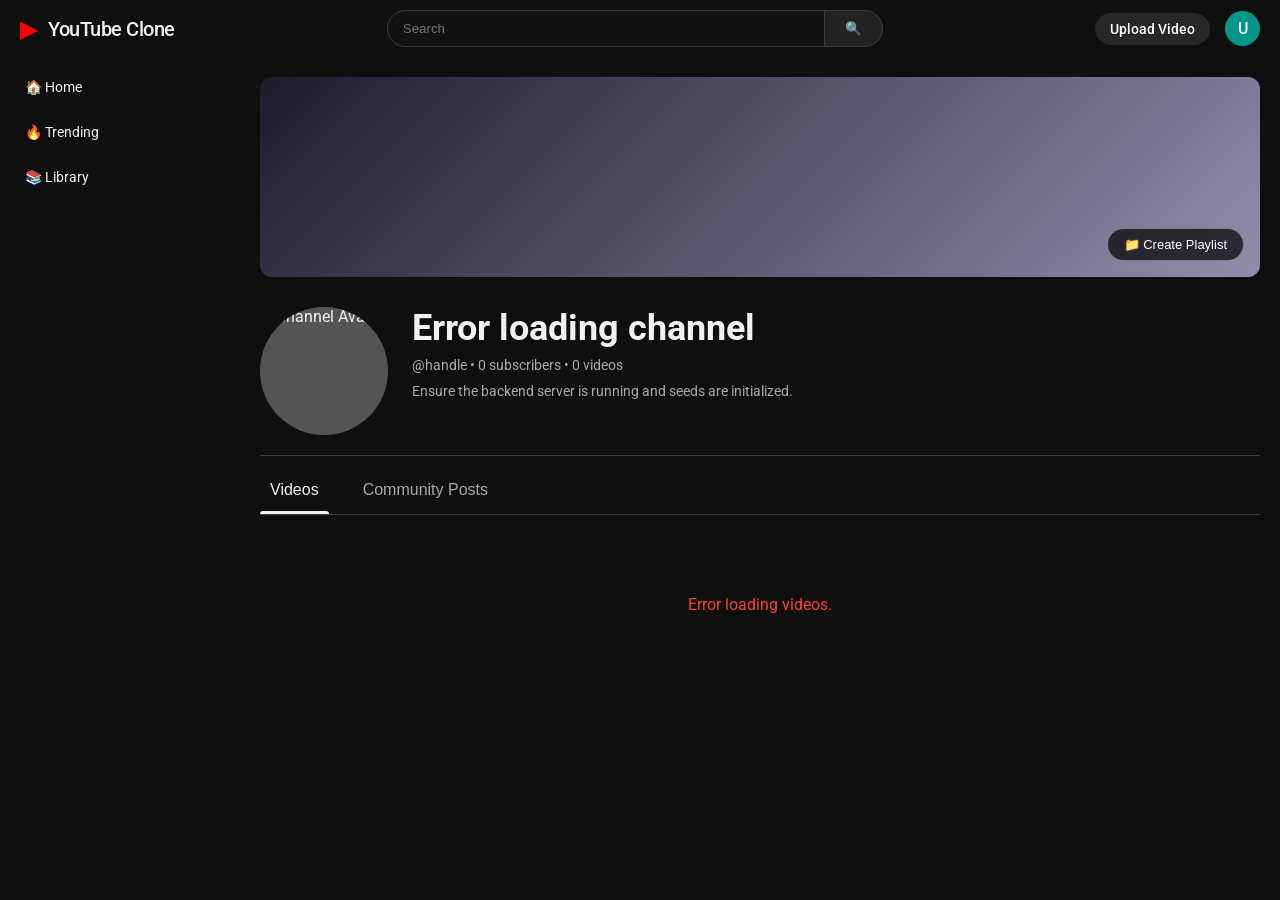
==== BackendV2/frontend/channel.html @ d5e2bbaf "Frontend channel" ====
<!DOCTYPE html>
<html lang="en">
<head>
    <meta charset="UTF-8">
    <meta name="viewport" content="width=device-width, initial-scale=1.0">
    <title>YouTube Clone - Channel</title>
    <link rel="stylesheet" href="styles.css">
    <link href="https://fonts.googleapis.com/css2?family=Roboto:wght@400;500;700&display=swap" rel="stylesheet">
</head>
<body>
    <header class="navbar">
        <div class="logo" style="cursor: pointer;" onclick="window.location.href='index.html'">
            <span class="logo-icon">▶</span>
            <h1>YouTube Clone</h1>
        </div>
        <div class="search-bar">
            <input type="text" placeholder="Search">
            <button>🔍</button>
        </div>
        <div class="user-actions">
            <a href="upload.html" class="btn btn-upload">Upload Video</a>
            <div class="avatar" style="cursor: pointer;" id="header-avatar">U</div>
        </div>
    </header>
    
    <main class="content">
        <div class="sidebar">
            <a href="index.html" class="sidebar-item">🏠 Home</a>
            <a href="#" class="sidebar-item">🔥 Trending</a>
            <a href="#" class="sidebar-item">📚 Library</a>
        </div>
        
        <div class="channel-container">
            <!-- Channel Banner -->
            <div class="channel-banner" id="channel-banner" style="position: relative;">
                <!-- Populated dynamically or placeholder banner -->
                <div style="width: 100%; height: 100%; background: linear-gradient(135deg, #1f1c2c, #928dab);"></div>
                <button class="btn btn-create-playlist" onclick="openCreateChannelPlaylistDirectly()" style="position: absolute; bottom: 16px; right: 16px; background-color: rgba(0, 0, 0, 0.7); color: white; border: 1px solid rgba(255,255,255,0.4); padding: 8px 16px; border-radius: 20px; font-weight: 500; cursor: pointer; display: flex; align-items: center; gap: 6px; font-size: 13px;">📁 Create Playlist</button>
            </div>
            
            <!-- Channel Profile Info -->
            <div class="channel-header">
                <img src="https://ui-avatars.com/api/?name=Channel&background=random" alt="Channel Avatar" class="channel-large-avatar" id="channel-avatar">
                <div class="channel-details-info">
                    <h1 class="channel-title" id="channel-title">Loading Channel...</h1>
                    <div class="channel-meta-stats" id="channel-stats">@handle • 0 subscribers • 0 videos</div>
                    <div class="channel-description-text" id="channel-desc">Loading channel description...</div>
                    <a href="#" class="channel-link" id="channel-link" target="_blank"></a>
                </div>
            </div>
            
            <!-- Tabbed Navigation -->
            <div class="channel-tabs">
                <button class="tab-btn active" data-tab="videos">Videos</button>
                <button class="tab-btn" data-tab="posts">Community Posts</button>
            </div>
            
            <!-- Tab Contents -->
            <div id="videos" class="tab-pane active">
                <div class="video-grid" id="channel-video-grid" style="padding: 0;">
                    <div class="loading">Loading videos...</div>
                </div>
            </div>
            
            <div id="posts" class="tab-pane">
                <div class="posts-list" id="channel-posts-list">
                    <div class="loading">Loading posts...</div>
                </div>
            </div>
        </div>
    </main>

    <script src="app.js?v=5"></script>
    <script>
        document.addEventListener('DOMContentLoaded', () => {
            // Get channel ID from URL query parameters
            const urlParams = new URLSearchParams(window.location.search);
            const channelId = urlParams.get('id') || TEST_CHANNEL_ID;
            
            // Fetch channel metadata
            fetchChannelAbout(channelId);
            
            // Fetch channel videos
            fetchChannelVideos(channelId);
            
            // Fetch channel posts
            fetchChannelPosts(channelId);
            
            // Wire up tab switching
            setupTabs();
            
            // Wire up user header avatar click
            const headerAvatar = document.getElementById('header-avatar');
            if (headerAvatar) {
                headerAvatar.addEventListener('click', () => {
                    window.location.href = `channel.html?id=${TEST_CHANNEL_ID}`;
                });
            }
        });

        function setupTabs() {
            const tabs = document.querySelectorAll('.tab-btn');
            tabs.forEach(tab => {
                tab.addEventListener('click', () => {
                    // Remove active from all tabs
                    tabs.forEach(t => t.classList.remove('active'));
                    // Add active to clicked tab
                    tab.classList.add('active');
                    
                    // Hide all tab panes
                    const panes = document.querySelectorAll('.tab-pane');
                    panes.forEach(p => p.classList.remove('active'));
                    
                    // Show target pane
                    const targetPaneId = tab.getAttribute('data-tab');
                    const targetPane = document.getElementById(targetPaneId);
                    if (targetPane) {
                        targetPane.classList.add('active');
                    }
                });
            });
        }
    </script>
</body>
</html>
---- BackendV2/frontend/styles.css ----
:root {
    --bg-color: #0f0f0f;
    --card-bg: #212121;
    --text-primary: #f1f1f1;
    --text-secondary: #aaaaaa;
    --accent: #ff0000;
    --accent-hover: #cc0000;
    --border: #3d3d3d;
}

* {
    box-sizing: border-box;
    margin: 0;
    padding: 0;
}

body {
    font-family: 'Roboto', sans-serif;
    background-color: var(--bg-color);
    color: var(--text-primary);
}

/* Navbar */
.navbar {
    display: flex;
    justify-content: space-between;
    align-items: center;
    padding: 10px 20px;
    background-color: var(--bg-color);
    position: sticky;
    top: 0;
    z-index: 100;
}

.logo {
    display: flex;
    align-items: center;
    gap: 10px;
}

.logo-icon {
    color: var(--accent);
    font-size: 24px;
}

.logo h1 {
    font-size: 20px;
    font-weight: 500;
    letter-spacing: -0.5px;
}

.search-bar {
    display: flex;
    width: 40%;
}

.search-bar input {
    width: 100%;
    padding: 10px 15px;
    border: 1px solid var(--border);
    border-radius: 20px 0 0 20px;
    background-color: #121212;
    color: white;
    outline: none;
}

.search-bar input:focus {
    border-color: #1c62b9;
}

.search-bar button {
    padding: 10px 20px;
    border: 1px solid var(--border);
    border-left: none;
    border-radius: 0 20px 20px 0;
    background-color: #222222;
    color: white;
    cursor: pointer;
}

.user-actions {
    display: flex;
    align-items: center;
    gap: 15px;
}

.btn {
    padding: 8px 15px;
    border-radius: 18px;
    text-decoration: none;
    font-weight: 500;
    cursor: pointer;
    border: none;
    font-size: 14px;
}

.btn-upload {
    background-color: #272727;
    color: white;
    transition: background-color 0.2s;
}

.btn-upload:hover {
    background-color: #3f3f3f;
}

.btn-primary {
    background-color: #3ea6ff;
    color: #0f0f0f;
    font-weight: 500;
}

.btn-primary:hover {
    background-color: #65b8ff;
}

.avatar {
    width: 35px;
    height: 35px;
    border-radius: 50%;
    background-color: #009688;
    display: flex;
    justify-content: center;
    align-items: center;
    font-weight: 500;
}

/* Main Layout */
.content {
    display: flex;
}

.sidebar {
    width: 240px;
    padding: 10px;
    height: calc(100vh - 60px);
    position: sticky;
    top: 60px;
}

.sidebar-item {
    display: block;
    padding: 12px 15px;
    color: var(--text-primary);
    text-decoration: none;
    border-radius: 10px;
    margin-bottom: 5px;
    font-size: 14px;
}

.sidebar-item:hover, .sidebar-item.active {
    background-color: #272727;
}

/* Video Grid */
.video-grid {
    flex: 1;
    padding: 20px;
    display: grid;
    grid-template-columns: repeat(auto-fill, minmax(300px, 1fr));
    gap: 20px;
    row-gap: 40px;
}

.video-card {
    display: flex;
    flex-direction: column;
    gap: 10px;
    cursor: pointer;
}

.thumbnail-container {
    position: relative;
    width: 100%;
    padding-top: 56.25%; /* 16:9 Aspect Ratio */
    background-color: var(--card-bg);
    border-radius: 12px;
    overflow: hidden;
}

.thumbnail {
    position: absolute;
    top: 0;
    left: 0;
    width: 100%;
    height: 100%;
    object-fit: cover;
    transition: transform 0.2s;
}

.video-card:hover .thumbnail {
    transform: scale(1.02);
}

.video-duration {
    position: absolute;
    bottom: 5px;
    right: 5px;
    background-color: rgba(0, 0, 0, 0.8);
    color: white;
    padding: 3px 4px;
    border-radius: 4px;
    font-size: 12px;
    font-weight: 500;
}

.video-info {
    display: flex;
    gap: 12px;
}

.channel-avatar {
    width: 36px;
    height: 36px;
    border-radius: 50%;
    background-color: #555;
    flex-shrink: 0;
}

.video-details {
    display: flex;
    flex-direction: column;
}

.video-title {
    font-size: 16px;
    font-weight: 500;
    color: var(--text-primary);
    margin-bottom: 4px;
    display: -webkit-box;
    -webkit-line-clamp: 2;
    -webkit-box-orient: vertical;
    overflow: hidden;
}

.video-meta {
    font-size: 14px;
    color: var(--text-secondary);
}

.loading {
    grid-column: 1 / -1;
    text-align: center;
    padding: 50px;
    color: var(--text-secondary);
}

/* Upload Container */
.upload-container {
    display: flex;
    justify-content: center;
    padding: 40px 20px;
}

.upload-card {
    background-color: var(--card-bg);
    padding: 30px;
    border-radius: 10px;
    width: 100%;
    max-width: 600px;
}

.upload-card h2 {
    margin-bottom: 25px;
    font-weight: 500;
}

.form-group {
    margin-bottom: 20px;
    display: flex;
    flex-direction: column;
    gap: 8px;
}

.form-group label {
    font-size: 14px;
    color: var(--text-secondary);
}

.form-group input[type="text"],
.form-group textarea,
.form-group select {
    width: 100%;
    padding: 12px;
    border-radius: 6px;
    border: 1px solid var(--border);
    background-color: #121212;
    color: var(--text-primary);
    font-family: inherit;
}

.form-group input[type="file"] {
    padding: 10px 0;
    color: var(--text-secondary);
}

.form-actions {
    margin-top: 30px;
    display: flex;
    flex-direction: column;
    gap: 15px;
}

.status-message {
    font-size: 14px;
    text-align: center;
}

.status-success { color: #4caf50; }
.status-error { color: #f44336; }
.status-loading { color: #3ea6ff; }

/* Channel Page Styles */
.channel-container {
    flex: 1;
    max-width: 1284px;
    margin: 0 auto;
    padding: 10px 20px 50px;
    overflow-x: hidden;
}

.channel-banner {
    width: 100%;
    height: 200px;
    overflow: hidden;
    border-radius: 12px;
    margin-top: 10px;
    background-color: var(--card-bg);
}

.channel-banner img {
    width: 100%;
    height: 100%;
    object-fit: cover;
}

.channel-header {
    display: flex;
    align-items: flex-start;
    padding: 30px 0 20px;
    gap: 24px;
    border-bottom: 1px solid var(--border);
}

.channel-large-avatar {
    width: 128px;
    height: 128px;
    border-radius: 50%;
    object-fit: cover;
    background-color: #555;
    flex-shrink: 0;
}

.channel-details-info {
    display: flex;
    flex-direction: column;
    gap: 8px;
    flex: 1;
}

.channel-title {
    font-size: 36px;
    font-weight: 700;
    color: var(--text-primary);
}

.channel-meta-stats {
    font-size: 14px;
    color: var(--text-secondary);
}

.channel-description-text {
    font-size: 14px;
    line-height: 1.5;
    color: var(--text-secondary);
    max-width: 800px;
}

.channel-link {
    font-size: 14px;
    color: #3ea6ff;
    text-decoration: none;
    font-weight: 500;
}

.channel-link:hover {
    text-decoration: underline;
}

/* Tabs */
.channel-tabs {
    display: flex;
    border-bottom: 1px solid var(--border);
    margin: 10px 0 20px;
    gap: 24px;
}

.tab-btn {
    background: none;
    border: none;
    color: var(--text-secondary);
    padding: 15px 10px;
    font-size: 16px;
    font-weight: 500;
    cursor: pointer;
    position: relative;
    transition: color 0.2s;
}

.tab-btn:hover {
    color: var(--text-primary);
}

.tab-btn.active {
    color: var(--text-primary);
}

.tab-btn::after {
    content: '';
    position: absolute;
    bottom: 0;
    left: 0;
    width: 0;
    height: 3px;
    background-color: var(--text-primary);
    border-radius: 3px 3px 0 0;
    transition: width 0.25s ease-in-out;
}

.tab-btn.active::after {
    width: 100%;
}

@media (max-width: 768px) {
    .content {
        flex-direction: column;
    }
    .sidebar {
        width: 100%;
        height: auto;
        position: relative;
        top: 0;
        display: flex;
        overflow-x: auto;
        padding: 5px 10px;
    }
    .sidebar-item {
        margin-bottom: 0;
        margin-right: 10px;
        white-space: nowrap;
    }
    .channel-header {
        flex-direction: column;
        align-items: center;
        text-align: center;
        padding-top: 15px;
    }
    .channel-details-info {
        align-items: center;
    }
    .channel-title {
        font-size: 28px;
    }
}

/* Tab Contents */
.tab-pane {
    display: none;
    padding: 10px 20px;
}

.tab-pane.active {
    display: block;
}

/* Community Posts */
.posts-list {
    display: flex;
    flex-direction: column;
    gap: 16px;
    max-width: 850px;
}

.post-card {
    background-color: var(--card-bg);
    border: 1px solid var(--border);
    border-radius: 12px;
    padding: 16px;
    display: flex;
    flex-direction: column;
    gap: 12px;
    transition: background-color 0.2s;
}

.post-card:hover {
    background-color: #2a2a2a;
}

.post-card-header {
    display: flex;
    align-items: center;
    gap: 12px;
}

.post-avatar {
    width: 36px;
    height: 36px;
    border-radius: 50%;
}

.post-author-info {
    display: flex;
    flex-direction: column;
}

.post-author-name {
    font-weight: 500;
    font-size: 14px;
}

.post-date {
    font-size: 12px;
    color: var(--text-secondary);
}

.post-body {
    font-size: 15px;
    line-height: 1.5;
    white-space: pre-wrap;
}

.post-actions {
    display: flex;
    gap: 16px;
    margin-top: 4px;
    color: var(--text-secondary);
    font-size: 14px;
}

.post-action-btn {
    display: flex;
    align-items: center;
    gap: 6px;
    cursor: pointer;
}

.post-action-btn:hover {
    color: var(--text-primary);
}

/* Watch Page Layout */
.watch-layout {
    display: flex;
    gap: 24px;
    padding: 20px;
    width: 100%;
}

.watch-main {
    flex: 1;
    min-width: 0;
}

.watch-sidebar {
    width: 400px;
    flex-shrink: 0;
}

.player-container {
    width: 100%;
    aspect-ratio: 16 / 9;
    border-radius: 12px;
    overflow: hidden;
    background-color: #000;
}

#video-player {
    width: 100%;
    height: 100%;
}

.watch-title {
    font-size: 20px;
    font-weight: 700;
    margin-top: 16px;
    margin-bottom: 8px;
    color: var(--text-primary);
}

.watch-meta {
    font-size: 14px;
    color: var(--text-secondary);
    margin-bottom: 12px;
}

.watch-description {
    background-color: var(--card-bg);
    border-radius: 12px;
    padding: 12px;
    font-size: 14px;
    line-height: 1.5;
    white-space: pre-wrap;
    margin-bottom: 24px;
    color: var(--text-primary);
}

/* Comments section styling */
.watch-comments-section {
    margin-top: 24px;
}

.comments-count-title {
    font-size: 20px;
    font-weight: 700;
    margin-bottom: 24px;
}

.main-comment-input, .reply-comment-input {
    display: flex;
    gap: 16px;
    margin-bottom: 32px;
}

.comment-avatar {
    width: 40px;
    height: 40px;
    border-radius: 50%;
    flex-shrink: 0;
}

.comment-input-box {
    flex: 1;
    display: flex;
    flex-direction: column;
    gap: 8px;
}

.comment-input-box input {
    width: 100%;
    border: none;
    border-bottom: 1px solid var(--border);
    background: transparent;
    color: var(--text-primary);
    padding: 6px 0;
    font-size: 14px;
    outline: none;
}

.comment-input-box input:focus {
    border-bottom-color: var(--text-primary);
}

.comment-input-actions {
    display: flex;
    justify-content: flex-end;
    gap: 8px;
}

.btn-cancel {
    background: none;
    color: var(--text-primary);
    padding: 8px 16px;
}

.btn-cancel:hover {
    background-color: #272727;
}

.btn-primary-blue {
    background-color: #3ea6ff;
    color: #0f0f0f;
    padding: 8px 16px;
}

.btn-primary-blue:hover {
    background-color: #65b8ff;
}

/* Comments List & Items */
.comments-container-list {
    display: flex;
    flex-direction: column;
    gap: 24px;
}

.comment-item {
    display: flex;
    gap: 16px;
}

.comment-item-body {
    flex: 1;
    display: flex;
    flex-direction: column;
    gap: 4px;
}

.comment-item-header {
    display: flex;
    align-items: center;
    gap: 8px;
    font-size: 13px;
}

.comment-author {
    font-weight: 500;
    color: var(--text-primary);
}

.comment-date {
    color: var(--text-secondary);
}

.comment-content {
    font-size: 14px;
    line-height: 1.4;
    color: var(--text-primary);
}

.comment-actions {
    display: flex;
    align-items: center;
    gap: 16px;
    font-size: 12px;
    color: var(--text-secondary);
    margin-top: 6px;
}

.comment-action-btn {
    cursor: pointer;
}

.comment-action-btn:hover {
    color: var(--text-primary);
}

.replies-container {
    margin-left: 56px;
    border-left: 1px solid var(--border);
    padding-left: 16px;
    margin-top: 12px;
    display: flex;
    flex-direction: column;
    gap: 16px;
}

.post-comments-section {
    margin-top: 15px;
    padding-top: 15px;
    border-top: 1px solid var(--border);
    display: flex;
    flex-direction: column;
    gap: 16px;
}

.comment-input-group {
    display: flex;
    gap: 12px;
}

.comment-input-group input {
    flex: 1;
    padding: 8px 12px;
    border-radius: 20px;
    border: 1px solid var(--border);
    background-color: #121212;
    color: white;
    outline: none;
}

.comment-input-group button {
    padding: 8px 16px;
    border-radius: 20px;
    background-color: #3ea6ff;
    color: #0f0f0f;
    border: none;
    font-weight: 500;
    cursor: pointer;
}

.comment-input-group button:hover {
    background-color: #65b8ff;
}

/* Sidebar lists */
.sidebar-title {
    font-size: 16px;
    font-weight: 500;
    margin-bottom: 16px;
}

.recommendations-list {
    display: flex;
    flex-direction: column;
    gap: 12px;
}

.rec-card {
    display: flex;
    gap: 8px;
    cursor: pointer;
}

.rec-thumbnail-container {
    width: 160px;
    aspect-ratio: 16 / 9;
    border-radius: 8px;
    overflow: hidden;
    flex-shrink: 0;
    background-color: var(--card-bg);
}

.rec-thumbnail {
    width: 100%;
    height: 100%;
    object-fit: cover;
}

.rec-details {
    display: flex;
    flex-direction: column;
    justify-content: flex-start;
    min-width: 0;
}

.rec-title {
    font-size: 14px;
    font-weight: 500;
    line-height: 1.3;
    display: -webkit-box;
    -webkit-line-clamp: 2;
    -webkit-box-orient: vertical;
    overflow: hidden;
    margin-bottom: 4px;
    color: var(--text-primary);
}

.rec-meta {
    font-size: 12px;
    color: var(--text-secondary);
}

@media (max-width: 1012px) {
    .watch-layout {
        flex-direction: column;
    }
    .watch-sidebar {
        width: 100%;
    }
}

/* Playlist Options & Modals styling */
.video-options-btn {
    transition: background-color 0.2s, transform 0.1s;
}
.video-options-btn:hover {
    background-color: rgba(255, 255, 255, 0.1) !important;
}
.video-options-btn:active {
    transform: scale(0.9);
}

.video-options-dropdown {
    position: absolute;
    background-color: #212121;
    border: 1px solid #333;
    border-radius: 8px;
    box-shadow: 0 4px 12px rgba(0,0,0,0.5);
    z-index: 1000;
    min-width: 140px;
    padding: 6px 0;
    display: none;
    animation: fadeIn 0.15s ease;
}

@keyframes fadeIn {
    from { opacity: 0; transform: translateY(-5px); }
    to { opacity: 1; transform: translateY(0); }
}

.dropdown-item {
    padding: 10px 16px;
    color: white;
    cursor: pointer;
    font-size: 13px;
    font-weight: 500;
    text-align: left;
    transition: background-color 0.2s;
}

.dropdown-item:hover {
    background-color: #383838;
}

.modal-overlay {
    position: fixed;
    top: 0;
    left: 0;
    right: 0;
    bottom: 0;
    background-color: rgba(0,0,0,0.85);
    display: flex;
    justify-content: center;
    align-items: center;
    z-index: 2000;
    backdrop-filter: blur(4px);
    animation: fadeIn 0.2s ease;
}

.modal-content {
    background-color: #212121;
    border: 1px solid #333;
    border-radius: 12px;
    padding: 24px;
    width: 360px;
    max-width: 90%;
    box-shadow: 0 10px 30px rgba(0,0,0,0.6);
    color: white;
}

.modal-title {
    font-size: 18px;
    font-weight: 600;
    margin-bottom: 15px;
    text-align: left;
}

.playlists-list-container {
    max-height: 200px;
    overflow-y: auto;
    display: flex;
    flex-direction: column;
    gap: 8px;
    margin-top: 15px;
}

.playlist-select-item {
    display: flex;
    align-items: center;
    gap: 12px;
    padding: 10px 12px;
    border-radius: 8px;
    cursor: pointer;
    transition: background-color 0.2s;
    background-color: #1a1a1a;
    border: 1px solid #2a2a2a;
}

.playlist-select-item:hover {
    background-color: #2e2e2e;
}

.playlist-select-name {
    font-weight: 500;
    font-size: 13px;
    text-align: left;
}
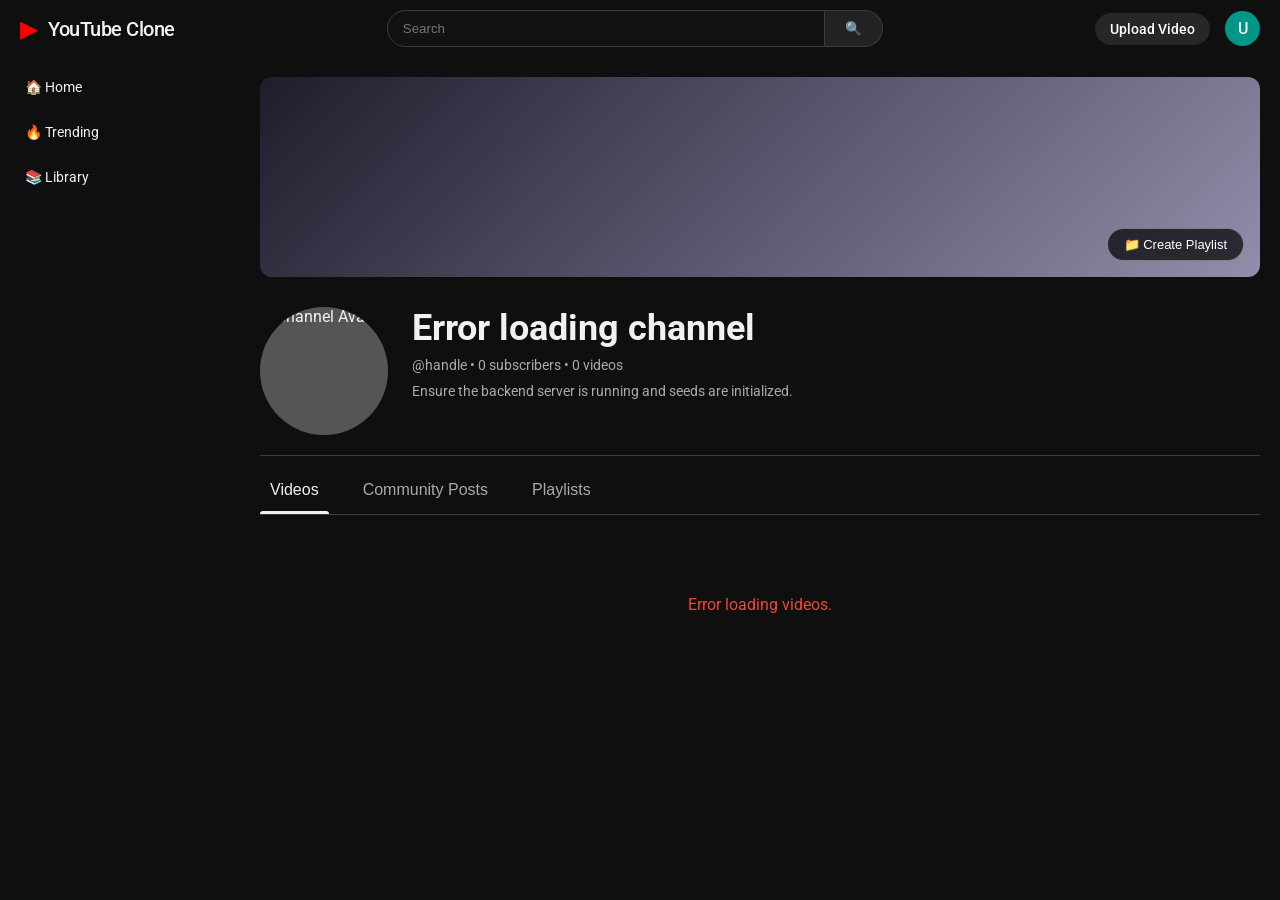
==== commit a26aa3ba: "Playlist in frontend" ====
--- a/BackendV2/frontend/channel.html
+++ b/BackendV2/frontend/channel.html
@@ -53,6 +53,7 @@
             <div class="channel-tabs">
                 <button class="tab-btn active" data-tab="videos">Videos</button>
                 <button class="tab-btn" data-tab="posts">Community Posts</button>
+                <button class="tab-btn" data-tab="playlists">Playlists</button>
             </div>
             
             <!-- Tab Contents -->
@@ -65,6 +66,12 @@
             <div id="posts" class="tab-pane">
                 <div class="posts-list" id="channel-posts-list">
                     <div class="loading">Loading posts...</div>
+                </div>
+            </div>
+
+            <div id="playlists" class="tab-pane">
+                <div class="video-grid" id="channel-playlists-list" style="padding: 0;">
+                    <div class="loading">Loading playlists...</div>
                 </div>
             </div>
         </div>
@@ -85,6 +92,9 @@
             
             // Fetch channel posts
             fetchChannelPosts(channelId);
+
+            // Fetch channel playlists
+            fetchChannelPlaylists(channelId);
             
             // Wire up tab switching
             setupTabs();
